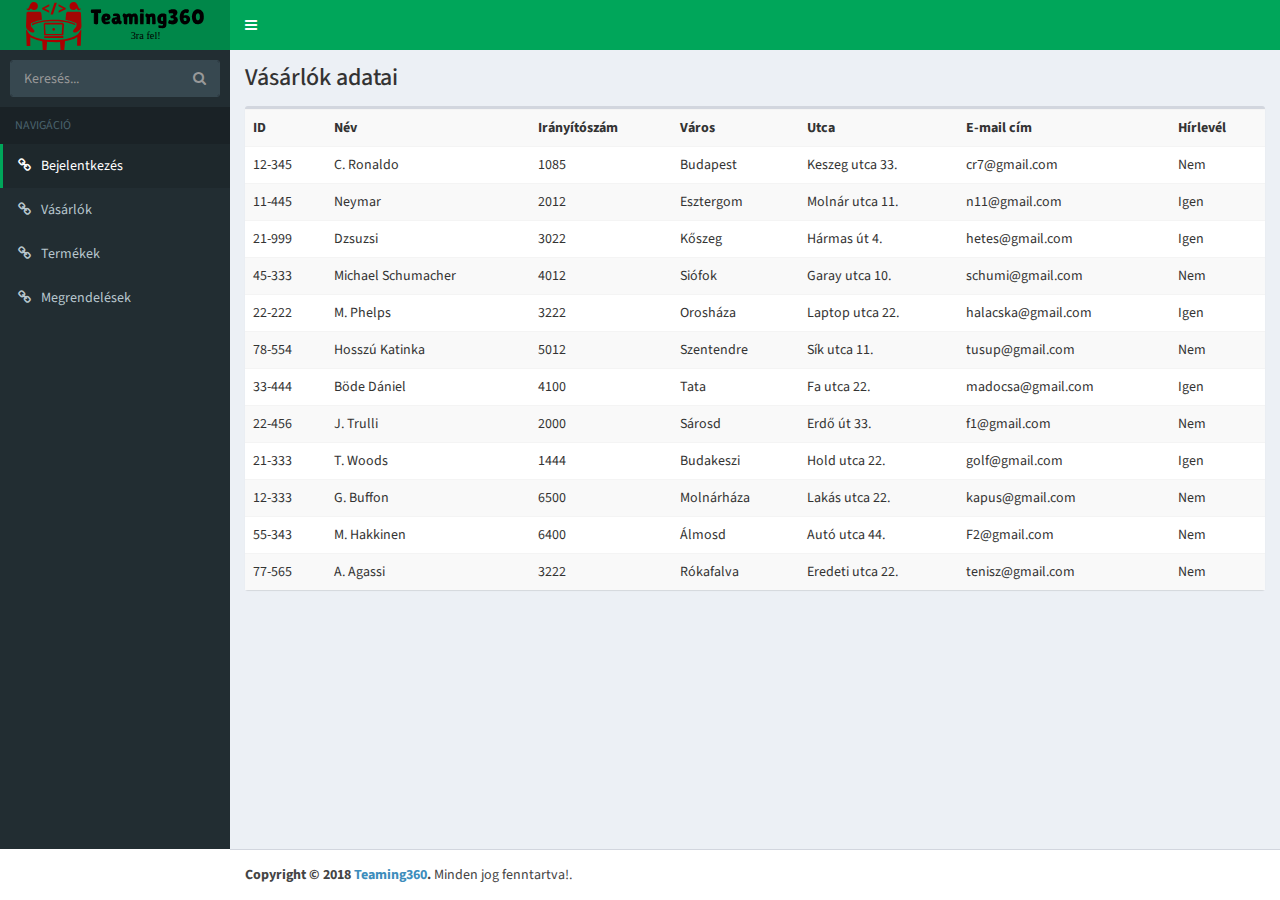
==== customer.html @ 0cdd28be "Changed template skin to green" ====
<!DOCTYPE html>

<html>

<head>
  <meta charset="utf-8">
  <meta http-equiv="X-UA-Compatible" content="IE=edge">
  <title>Vásárlók</title>
  <!-- Tell the browser to be responsive to screen width -->
  <meta content="width=device-width, initial-scale=1, maximum-scale=1, user-scalable=no" name="viewport">
  <link rel="stylesheet" href="css/bootstrap.min.css">
  <!-- Font Awesome -->
  <link rel="stylesheet" href="font-awesome-4.7.0/css/font-awesome.css">
  <!-- Ionicons -->
  <link rel="stylesheet" href="css/ionicons.min.css">
  <!-- Theme style -->
  <link rel="stylesheet" href="css/AdminLTE.css">
  <!-- AdminLTE Skins. -->
  <link rel="stylesheet" href="css/_all-skins.css">
  <!-- Google Font -->
  <link rel="stylesheet" href="https://fonts.googleapis.com/css?family=Source+Sans+Pro:300,400,600,700,300italic,400italic,600italic">

  <link rel="stylesheet" href="css/style.css">
</head>

<body class="hold-transition skin-green sidebar-mini">
  <div class="wrapper">

    <!-- Main Header -->
    <header class="main-header">

      <!-- Logo -->
      <a href="login.html" class="logo">
        <!-- mini logo for sidebar mini 50x50 pixels -->
        <span class="logo-mini">
          <img class="teaming-logo-small" src="img/Teaming360logo_only.svg" alt="T360">
        </span>
        <!-- logo for regular state and mobile devices -->
        <span class="logo-lg">
          <img class="teaming-logo-normal" src="img/Teaming360logo_full.svg" alt="Teaming360">
        </span>
      </a>

      <!-- Header Navbar -->
      <nav class="navbar navbar-static-top" role="navigation">
        <!-- Sidebar toggle button-->
        <a href="#" class="sidebar-toggle" data-toggle="push-menu" role="button">
          <span class="sr-only">Menü ki/bezár</span>
        </a>
      </nav>
    </header>
    <!-- Left side column. contains the logo and sidebar -->
    <aside class="main-sidebar">

      <!-- sidebar: style can be found in sidebar.less -->
      <section class="sidebar">

        <!-- search form (Optional) -->
        <form action="#" method="get" class="sidebar-form">
          <div class="input-group">
            <input type="text" name="q" class="form-control" placeholder="Keresés...">
            <span class="input-group-btn">
              <button type="submit" name="search" id="search-btn" class="btn btn-flat">
                <i class="fa fa-search"></i>
              </button>
            </span>
          </div>
        </form>
        <!-- /.search form -->

        <!-- Sidebar Menu -->
        <ul class="sidebar-menu" data-widget="tree">
          <li class="header">NAVIGÁCIÓ</li>
          <!-- Optionally, you can add icons to the links -->
          <li class="active">
            <a href="login.html">
              <i class="fa fa-link"></i>
              <span>Bejelentkezés</span>
            </a>
          </li>
          <li>
            <a href="#">
              <i class="fa fa-link"></i>
              <span>Vásárlók</span>
            </a>
          </li>
          <li>
            <a href="product.html">
              <i class="fa fa-link"></i>
              <span>Termékek</span>
            </a>
          </li>
          <li>
            <a href="order.html">
              <i class="fa fa-link"></i>
              <span>Megrendelések</span>
            </a>
          </li>
        </ul>
        <!-- /.sidebar-menu -->
      </section>
      <!-- /.sidebar -->
    </aside>

    <!-- Content Wrapper. Contains page content -->
    <div class="content-wrapper">
            <section class="content-header">
                <h1>
                  Vásárlók adatai              
                </h1>            
              </section>
          <!-- Main content -->
          <section class="content">
            
            <div class="box">
              
              <div class="box-body no-padding">
                <table class="table table-striped">
                  <tr>
                    <th>ID</th>
                    <th>Név</th>
                    <th>Irányítószám</th>
                    <th>Város</th>
                    <th>Utca</th>
                    <th>E-mail cím</th>
                    <th>Hírlevél</th>
                  </tr>
                  <tr>
                    <td>12-345</td>
                    <td>C. Ronaldo</td>
                    <td>1085</td>
                    <td>Budapest</td>
                    <td>Keszeg utca 33.</td>
                    <td>cr7@gmail.com</td>
                    <td>Nem</td>
                  </tr>
                  
                    <tr>
                      <td>11-445 </td>
                      <td>Neymar</td>
                      <td>2012</td>
                      <td>Esztergom</td>
                      <td>Molnár utca 11.</td>
                      <td>n11@gmail.com</td>
                      <td>Igen</td>
                    </tr>
                    <tr>
                      <td>21-999</td>
                      <td>Dzsuzsi</td>
                      <td>3022</td>
                      <td>Kőszeg</td>
                      <td>Hármas út 4.</td>
                      <td>hetes@gmail.com</td>
                      <td>Igen</td>
                    </tr>
                    <tr>
                      <td>45-333</td>
                      <td>Michael Schumacher</td>
                      <td>4012</td>
                      <td>Siófok</td>
                      <td>Garay utca 10.</td>
                      <td>schumi@gmail.com</td>
                      <td>Nem</td>
                    </tr>
                    <tr>
                      <td>22-222</td>
                      <td>M. Phelps</td>
                      <td>3222</td>
                      <td>Orosháza</td>
                      <td>Laptop utca 22.</td>
                      <td>halacska@gmail.com</td>
                      <td>Igen</td>
                    </tr>
                    <tr>
                      <td>78-554</td>
                      <td>Hosszú Katinka</td>
                      <td>5012</td>
                      <td>Szentendre</td>
                      <td>Sík utca 11.</td>
                      <td>tusup@gmail.com</td>
                      <td>Nem</td>
                    </tr>
                    <tr>
                      <td>33-444</td>
                      <td>Böde Dániel</td>
                      <td>4100</td>
                      <td>Tata</td>
                      <td>Fa utca 22.</td>
                      <td>madocsa@gmail.com</td>
                      <td>Igen</td>
                    </tr>
                    <tr>
                      <td>22-456</td>
                      <td>J. Trulli</td>
                      <td>2000</td>
                      <td>Sárosd</td>
                      <td>Erdő út 33.</td>
                      <td>f1@gmail.com</td>
                      <td>Nem</td>
                    </tr>
                    <tr>
                      <td>21-333</td>
                      <td>T. Woods</td>
                      <td>1444</td>
                      <td>Budakeszi</td>
                      <td>Hold utca 22.</td>
                      <td>golf@gmail.com</td>
                      <td>Igen</td>
                    </tr>
                    <tr>
                      <td>12-333</td>
                      <td>G. Buffon</td>
                      <td>6500</td>
                      <td>Molnárháza</td>
                      <td>Lakás utca 22.</td>
                      <td>kapus@gmail.com</td>
                      <td>Nem</td>
                    </tr>
                    <tr>
                      <td>55-343</td>
                      <td>M. Hakkinen</td>
                      <td>6400</td>
                      <td>Álmosd</td>
                      <td>Autó utca 44.</td>
                      <td>F2@gmail.com</td>
                      <td>Nem</td>
                    </tr>
                    <tr>
                      <td>77-565</td>
                      <td>A. Agassi</td>
                      <td>3222</td>
                      <td>Rókafalva</td>
                      <td>Eredeti utca 22.</td>
                      <td>tenisz@gmail.com</td>
                      <td>Nem</td>
                    </tr>
                     
                    
                   
                </table>
              </div>
              <!-- /.box-body -->
            </div>
            <!-- /.box -->
            </section>
          <!-- /.content -->
        </div>
      <!-- /.content -->
    </div>
    <!-- /.content-wrapper -->

    <!-- Main Footer -->
    <footer class="main-footer">
      <!-- Default to the left -->
      <strong>Copyright &copy; 2018
        <a href="#"><b>Teaming</b>360</a>.</strong> Minden jog fenntartva!.
    </footer>
  </div>
  <!-- ./wrapper -->

  <!-- REQUIRED JS SCRIPTS -->

  <!-- jQuery 3 -->
  <script src="js/jquery.min.js"></script>
  <!-- Bootstrap 3.3.7 -->
  <script src="js/bootstrap.min.js"></script>
  <!-- AdminLTE App -->
  <script src="js/adminlte.js"></script>
</body>

</html>
---- css/_all-skins.css ----
/*
 * Skin: Blue
 * ----------
 */
.skin-blue .main-header .navbar {
  background-color: #3c8dbc;
}
.skin-blue .main-header .navbar .nav > li > a {
  color: #ffffff;
}
.skin-blue .main-header .navbar .nav > li > a:hover,
.skin-blue .main-header .navbar .nav > li > a:active,
.skin-blue .main-header .navbar .nav > li > a:focus,
.skin-blue .main-header .navbar .nav .open > a,
.skin-blue .main-header .navbar .nav .open > a:hover,
.skin-blue .main-header .navbar .nav .open > a:focus,
.skin-blue .main-header .navbar .nav > .active > a {
  background: rgba(0, 0, 0, 0.1);
  color: #f6f6f6;
}
.skin-blue .main-header .navbar .sidebar-toggle {
  color: #ffffff;
}
.skin-blue .main-header .navbar .sidebar-toggle:hover {
  color: #f6f6f6;
  background: rgba(0, 0, 0, 0.1);
}
.skin-blue .main-header .navbar .sidebar-toggle {
  color: #fff;
}
.skin-blue .main-header .navbar .sidebar-toggle:hover {
  background-color: #367fa9;
}
@media (max-width: 767px) {
  .skin-blue .main-header .navbar .dropdown-menu li.divider {
    background-color: rgba(255, 255, 255, 0.1);
  }
  .skin-blue .main-header .navbar .dropdown-menu li a {
    color: #fff;
  }
  .skin-blue .main-header .navbar .dropdown-menu li a:hover {
    background: #367fa9;
  }
}
.skin-blue .main-header .logo {
  background-color: #367fa9;
  color: #ffffff;
  border-bottom: 0 solid transparent;
}
.skin-blue .main-header .logo:hover {
  background-color: #357ca5;
}
.skin-blue .main-header li.user-header {
  background-color: #3c8dbc;
}
.skin-blue .content-header {
  background: transparent;
}
.skin-blue .wrapper,
.skin-blue .main-sidebar,
.skin-blue .left-side {
  background-color: #222d32;
}
.skin-blue .user-panel > .info,
.skin-blue .user-panel > .info > a {
  color: #fff;
}
.skin-blue .sidebar-menu > li.header {
  color: #4b646f;
  background: #1a2226;
}
.skin-blue .sidebar-menu > li > a {
  border-left: 3px solid transparent;
}
.skin-blue .sidebar-menu > li:hover > a,
.skin-blue .sidebar-menu > li.active > a,
.skin-blue .sidebar-menu > li.menu-open > a {
  color: #ffffff;
  background: #1e282c;
}
.skin-blue .sidebar-menu > li.active > a {
  border-left-color: #3c8dbc;
}
.skin-blue .sidebar-menu > li > .treeview-menu {
  margin: 0 1px;
  background: #2c3b41;
}
.skin-blue .sidebar a {
  color: #b8c7ce;
}
.skin-blue .sidebar a:hover {
  text-decoration: none;
}
.skin-blue .sidebar-menu .treeview-menu > li > a {
  color: #8aa4af;
}
.skin-blue .sidebar-menu .treeview-menu > li.active > a,
.skin-blue .sidebar-menu .treeview-menu > li > a:hover {
  color: #ffffff;
}
.skin-blue .sidebar-form {
  border-radius: 3px;
  border: 1px solid #374850;
  margin: 10px 10px;
}
.skin-blue .sidebar-form input[type="text"],
.skin-blue .sidebar-form .btn {
  box-shadow: none;
  background-color: #374850;
  border: 1px solid transparent;
  height: 35px;
}
.skin-blue .sidebar-form input[type="text"] {
  color: #666;
  border-top-left-radius: 2px;
  border-top-right-radius: 0;
  border-bottom-right-radius: 0;
  border-bottom-left-radius: 2px;
}
.skin-blue .sidebar-form input[type="text"]:focus,
.skin-blue .sidebar-form input[type="text"]:focus + .input-group-btn .btn {
  background-color: #fff;
  color: #666;
}
.skin-blue .sidebar-form input[type="text"]:focus + .input-group-btn .btn {
  border-left-color: #fff;
}
.skin-blue .sidebar-form .btn {
  color: #999;
  border-top-left-radius: 0;
  border-top-right-radius: 2px;
  border-bottom-right-radius: 2px;
  border-bottom-left-radius: 0;
}
.skin-blue.layout-top-nav .main-header > .logo {
  background-color: #3c8dbc;
  color: #ffffff;
  border-bottom: 0 solid transparent;
}
.skin-blue.layout-top-nav .main-header > .logo:hover {
  background-color: #3b8ab8;
}
/*
 * Skin: Blue
 * ----------
 */
.skin-blue-light .main-header .navbar {
  background-color: #3c8dbc;
}
.skin-blue-light .main-header .navbar .nav > li > a {
  color: #ffffff;
}
.skin-blue-light .main-header .navbar .nav > li > a:hover,
.skin-blue-light .main-header .navbar .nav > li > a:active,
.skin-blue-light .main-header .navbar .nav > li > a:focus,
.skin-blue-light .main-header .navbar .nav .open > a,
.skin-blue-light .main-header .navbar .nav .open > a:hover,
.skin-blue-light .main-header .navbar .nav .open > a:focus,
.skin-blue-light .main-header .navbar .nav > .active > a {
  background: rgba(0, 0, 0, 0.1);
  color: #f6f6f6;
}
.skin-blue-light .main-header .navbar .sidebar-toggle {
  color: #ffffff;
}
.skin-blue-light .main-header .navbar .sidebar-toggle:hover {
  color: #f6f6f6;
  background: rgba(0, 0, 0, 0.1);
}
.skin-blue-light .main-header .navbar .sidebar-toggle {
  color: #fff;
}
.skin-blue-light .main-header .navbar .sidebar-toggle:hover {
  background-color: #367fa9;
}
@media (max-width: 767px) {
  .skin-blue-light .main-header .navbar .dropdown-menu li.divider {
    background-color: rgba(255, 255, 255, 0.1);
  }
  .skin-blue-light .main-header .navbar .dropdown-menu li a {
    color: #fff;
  }
  .skin-blue-light .main-header .navbar .dropdown-menu li a:hover {
    background: #367fa9;
  }
}
.skin-blue-light .main-header .logo {
  background-color: #3c8dbc;
  color: #ffffff;
  border-bottom: 0 solid transparent;
}
.skin-blue-light .main-header .logo:hover {
  background-color: #3b8ab8;
}
.skin-blue-light .main-header li.user-header {
  background-color: #3c8dbc;
}
.skin-blue-light .content-header {
  background: transparent;
}
.skin-blue-light .wrapper,
.skin-blue-light .main-sidebar,
.skin-blue-light .left-side {
  background-color: #f9fafc;
}
.skin-blue-light .main-sidebar {
  border-right: 1px solid #d2d6de;
}
.skin-blue-light .user-panel > .info,
.skin-blue-light .user-panel > .info > a {
  color: #444444;
}
.skin-blue-light .sidebar-menu > li {
  -webkit-transition: border-left-color 0.3s ease;
  -o-transition: border-left-color 0.3s ease;
  transition: border-left-color 0.3s ease;
}
.skin-blue-light .sidebar-menu > li.header {
  color: #848484;
  background: #f9fafc;
}
.skin-blue-light .sidebar-menu > li > a {
  border-left: 3px solid transparent;
  font-weight: 600;
}
.skin-blue-light .sidebar-menu > li:hover > a,
.skin-blue-light .sidebar-menu > li.active > a {
  color: #000000;
  background: #f4f4f5;
}
.skin-blue-light .sidebar-menu > li.active {
  border-left-color: #3c8dbc;
}
.skin-blue-light .sidebar-menu > li.active > a {
  font-weight: 600;
}
.skin-blue-light .sidebar-menu > li > .treeview-menu {
  background: #f4f4f5;
}
.skin-blue-light .sidebar a {
  color: #444444;
}
.skin-blue-light .sidebar a:hover {
  text-decoration: none;
}
.skin-blue-light .sidebar-menu .treeview-menu > li > a {
  color: #777777;
}
.skin-blue-light .sidebar-menu .treeview-menu > li.active > a,
.skin-blue-light .sidebar-menu .treeview-menu > li > a:hover {
  color: #000000;
}
.skin-blue-light .sidebar-menu .treeview-menu > li.active > a {
  font-weight: 600;
}
.skin-blue-light .sidebar-form {
  border-radius: 3px;
  border: 1px solid #d2d6de;
  margin: 10px 10px;
}
.skin-blue-light .sidebar-form input[type="text"],
.skin-blue-light .sidebar-form .btn {
  box-shadow: none;
  background-color: #fff;
  border: 1px solid transparent;
  height: 35px;
}
.skin-blue-light .sidebar-form input[type="text"] {
  color: #666;
  border-top-left-radius: 2px;
  border-top-right-radius: 0;
  border-bottom-right-radius: 0;
  border-bottom-left-radius: 2px;
}
.skin-blue-light .sidebar-form input[type="text"]:focus,
.skin-blue-light .sidebar-form input[type="text"]:focus + .input-group-btn .btn {
  background-color: #fff;
  color: #666;
}
.skin-blue-light .sidebar-form input[type="text"]:focus + .input-group-btn .btn {
  border-left-color: #fff;
}
.skin-blue-light .sidebar-form .btn {
  color: #999;
  border-top-left-radius: 0;
  border-top-right-radius: 2px;
  border-bottom-right-radius: 2px;
  border-bottom-left-radius: 0;
}
@media (min-width: 768px) {
  .skin-blue-light.sidebar-mini.sidebar-collapse .sidebar-menu > li > .treeview-menu {
    border-left: 1px solid #d2d6de;
  }
}
.skin-blue-light .main-footer {
  border-top-color: #d2d6de;
}
.skin-blue.layout-top-nav .main-header > .logo {
  background-color: #3c8dbc;
  color: #ffffff;
  border-bottom: 0 solid transparent;
}
.skin-blue.layout-top-nav .main-header > .logo:hover {
  background-color: #3b8ab8;
}
/*
 * Skin: Black
 * -----------
 */
/* skin-black navbar */
.skin-black .main-header {
  -webkit-box-shadow: 0px 1px 1px rgba(0, 0, 0, 0.05);
  box-shadow: 0px 1px 1px rgba(0, 0, 0, 0.05);
}
.skin-black .main-header .navbar-toggle {
  color: #333;
}
.skin-black .main-header .navbar-brand {
  color: #333;
  border-right: 1px solid #eee;
}
.skin-black .main-header .navbar {
  background-color: #ffffff;
}
.skin-black .main-header .navbar .nav > li > a {
  color: #333333;
}
.skin-black .main-header .navbar .nav > li > a:hover,
.skin-black .main-header .navbar .nav > li > a:active,
.skin-black .main-header .navbar .nav > li > a:focus,
.skin-black .main-header .navbar .nav .open > a,
.skin-black .main-header .navbar .nav .open > a:hover,
.skin-black .main-header .navbar .nav .open > a:focus,
.skin-black .main-header .navbar .nav > .active > a {
  background: #ffffff;
  color: #999999;
}
.skin-black .main-header .navbar .sidebar-toggle {
  color: #333333;
}
.skin-black .main-header .navbar .sidebar-toggle:hover {
  color: #999999;
  background: #ffffff;
}
.skin-black .main-header .navbar > .sidebar-toggle {
  color: #333;
  border-right: 1px solid #eee;
}
.skin-black .main-header .navbar .navbar-nav > li > a {
  border-right: 1px solid #eee;
}
.skin-black .main-header .navbar .navbar-custom-menu .navbar-nav > li > a,
.skin-black .main-header .navbar .navbar-right > li > a {
  border-left: 1px solid #eee;
  border-right-width: 0;
}
.skin-black .main-header > .logo {
  background-color: #ffffff;
  color: #333333;
  border-bottom: 0 solid transparent;
  border-right: 1px solid #eee;
}
.skin-black .main-header > .logo:hover {
  background-color: #fcfcfc;
}
@media (max-width: 767px) {
  .skin-black .main-header > .logo {
    background-color: #222222;
    color: #ffffff;
    border-bottom: 0 solid transparent;
    border-right: none;
  }
  .skin-black .main-header > .logo:hover {
    background-color: #1f1f1f;
  }
}
.skin-black .main-header li.user-header {
  background-color: #222;
}
.skin-black .content-header {
  background: transparent;
  box-shadow: none;
}
.skin-black .wrapper,
.skin-black .main-sidebar,
.skin-black .left-side {
  background-color: #222d32;
}
.skin-black .user-panel > .info,
.skin-black .user-panel > .info > a {
  color: #fff;
}
.skin-black .sidebar-menu > li.header {
  color: #4b646f;
  background: #1a2226;
}
.skin-black .sidebar-menu > li > a {
  border-left: 3px solid transparent;
}
.skin-black .sidebar-menu > li:hover > a,
.skin-black .sidebar-menu > li.active > a,
.skin-black .sidebar-menu > li.menu-open > a {
  color: #ffffff;
  background: #1e282c;
}
.skin-black .sidebar-menu > li.active > a {
  border-left-color: #ffffff;
}
.skin-black .sidebar-menu > li > .treeview-menu {
  margin: 0 1px;
  background: #2c3b41;
}
.skin-black .sidebar a {
  color: #b8c7ce;
}
.skin-black .sidebar a:hover {
  text-decoration: none;
}
.skin-black .sidebar-menu .treeview-menu > li > a {
  color: #8aa4af;
}
.skin-black .sidebar-menu .treeview-menu > li.active > a,
.skin-black .sidebar-menu .treeview-menu > li > a:hover {
  color: #ffffff;
}
.skin-black .sidebar-form {
  border-radius: 3px;
  border: 1px solid #374850;
  margin: 10px 10px;
}
.skin-black .sidebar-form input[type="text"],
.skin-black .sidebar-form .btn {
  box-shadow: none;
  background-color: #374850;
  border: 1px solid transparent;
  height: 35px;
}
.skin-black .sidebar-form input[type="text"] {
  color: #666;
  border-top-left-radius: 2px;
  border-top-right-radius: 0;
  border-bottom-right-radius: 0;
  border-bottom-left-radius: 2px;
}
.skin-black .sidebar-form input[type="text"]:focus,
.skin-black .sidebar-form input[type="text"]:focus + .input-group-btn .btn {
  background-color: #fff;
  color: #666;
}
.skin-black .sidebar-form input[type="text"]:focus + .input-group-btn .btn {
  border-left-color: #fff;
}
.skin-black .sidebar-form .btn {
  color: #999;
  border-top-left-radius: 0;
  border-top-right-radius: 2px;
  border-bottom-right-radius: 2px;
  border-bottom-left-radius: 0;
}
.skin-black .pace .pace-progress {
  background: #222;
}
.skin-black .pace .pace-activity {
  border-top-color: #222;
  border-left-color: #222;
}
/*
 * Skin: Black
 * -----------
 */
/* skin-black navbar */
.skin-black-light .main-header {
  border-bottom: 1px solid #d2d6de;
}
.skin-black-light .main-header .navbar-toggle {
  color: #333;
}
.skin-black-light .main-header .navbar-brand {
  color: #333;
  border-right: 1px solid #d2d6de;
}
.skin-black-light .main-header .navbar {
  background-color: #ffffff;
}
.skin-black-light .main-header .navbar .nav > li > a {
  color: #333333;
}
.skin-black-light .main-header .navbar .nav > li > a:hover,
.skin-black-light .main-header .navbar .nav > li > a:active,
.skin-black-light .main-header .navbar .nav > li > a:focus,
.skin-black-light .main-header .navbar .nav .open > a,
.skin-black-light .main-header .navbar .nav .open > a:hover,
.skin-black-light .main-header .navbar .nav .open > a:focus,
.skin-black-light .main-header .navbar .nav > .active > a {
  background: #ffffff;
  color: #999999;
}
.skin-black-light .main-header .navbar .sidebar-toggle {
  color: #333333;
}
.skin-black-light .main-header .navbar .sidebar-toggle:hover {
  color: #999999;
  background: #ffffff;
}
.skin-black-light .main-header .navbar > .sidebar-toggle {
  color: #333;
  border-right: 1px solid #d2d6de;
}
.skin-black-light .main-header .navbar .navbar-nav > li > a {
  border-right: 1px solid #d2d6de;
}
.skin-black-light .main-header .navbar .navbar-custom-menu .navbar-nav > li > a,
.skin-black-light .main-header .navbar .navbar-right > li > a {
  border-left: 1px solid #d2d6de;
  border-right-width: 0;
}
.skin-black-light .main-header > .logo {
  background-color: #ffffff;
  color: #333333;
  border-bottom: 0 solid transparent;
  border-right: 1px solid #d2d6de;
}
.skin-black-light .main-header > .logo:hover {
  background-color: #fcfcfc;
}
@media (max-width: 767px) {
  .skin-black-light .main-header > .logo {
    background-color: #222222;
    color: #ffffff;
    border-bottom: 0 solid transparent;
    border-right: none;
  }
  .skin-black-light .main-header > .logo:hover {
    background-color: #1f1f1f;
  }
}
.skin-black-light .main-header li.user-header {
  background-color: #222;
}
.skin-black-light .content-header {
  background: transparent;
  box-shadow: none;
}
.skin-black-light .wrapper,
.skin-black-light .main-sidebar,
.skin-black-light .left-side {
  background-color: #f9fafc;
}
.skin-black-light .main-sidebar {
  border-right: 1px solid #d2d6de;
}
.skin-black-light .user-panel > .info,
.skin-black-light .user-panel > .info > a {
  color: #444444;
}
.skin-black-light .sidebar-menu > li {
  -webkit-transition: border-left-color 0.3s ease;
  -o-transition: border-left-color 0.3s ease;
  transition: border-left-color 0.3s ease;
}
.skin-black-light .sidebar-menu > li.header {
  color: #848484;
  background: #f9fafc;
}
.skin-black-light .sidebar-menu > li > a {
  border-left: 3px solid transparent;
  font-weight: 600;
}
.skin-black-light .sidebar-menu > li:hover > a,
.skin-black-light .sidebar-menu > li.active > a {
  color: #000000;
  background: #f4f4f5;
}
.skin-black-light .sidebar-menu > li.active {
  border-left-color: #ffffff;
}
.skin-black-light .sidebar-menu > li.active > a {
  font-weight: 600;
}
.skin-black-light .sidebar-menu > li > .treeview-menu {
  background: #f4f4f5;
}
.skin-black-light .sidebar a {
  color: #444444;
}
.skin-black-light .sidebar a:hover {
  text-decoration: none;
}
.skin-black-light .sidebar-menu .treeview-menu > li > a {
  color: #777777;
}
.skin-black-light .sidebar-menu .treeview-menu > li.active > a,
.skin-black-light .sidebar-menu .treeview-menu > li > a:hover {
  color: #000000;
}
.skin-black-light .sidebar-menu .treeview-menu > li.active > a {
  font-weight: 600;
}
.skin-black-light .sidebar-form {
  border-radius: 3px;
  border: 1px solid #d2d6de;
  margin: 10px 10px;
}
.skin-black-light .sidebar-form input[type="text"],
.skin-black-light .sidebar-form .btn {
  box-shadow: none;
  background-color: #fff;
  border: 1px solid transparent;
  height: 35px;
}
.skin-black-light .sidebar-form input[type="text"] {
  color: #666;
  border-top-left-radius: 2px;
  border-top-right-radius: 0;
  border-bottom-right-radius: 0;
  border-bottom-left-radius: 2px;
}
.skin-black-light .sidebar-form input[type="text"]:focus,
.skin-black-light .sidebar-form input[type="text"]:focus + .input-group-btn .btn {
  background-color: #fff;
  color: #666;
}
.skin-black-light .sidebar-form input[type="text"]:focus + .input-group-btn .btn {
  border-left-color: #fff;
}
.skin-black-light .sidebar-form .btn {
  color: #999;
  border-top-left-radius: 0;
  border-top-right-radius: 2px;
  border-bottom-right-radius: 2px;
  border-bottom-left-radius: 0;
}
@media (min-width: 768px) {
  .skin-black-light.sidebar-mini.sidebar-collapse .sidebar-menu > li > .treeview-menu {
    border-left: 1px solid #d2d6de;
  }
}
/*
 * Skin: Green
 * -----------
 */
.skin-green .main-header .navbar {
  background-color: #00a65a;
}
.skin-green .main-header .navbar .nav > li > a {
  color: #ffffff;
}
.skin-green .main-header .navbar .nav > li > a:hover,
.skin-green .main-header .navbar .nav > li > a:active,
.skin-green .main-header .navbar .nav > li > a:focus,
.skin-green .main-header .navbar .nav .open > a,
.skin-green .main-header .navbar .nav .open > a:hover,
.skin-green .main-header .navbar .nav .open > a:focus,
.skin-green .main-header .navbar .nav > .active > a {
  background: rgba(0, 0, 0, 0.1);
  color: #f6f6f6;
}
.skin-green .main-header .navbar .sidebar-toggle {
  color: #ffffff;
}
.skin-green .main-header .navbar .sidebar-toggle:hover {
  color: #f6f6f6;
  background: rgba(0, 0, 0, 0.1);
}
.skin-green .main-header .navbar .sidebar-toggle {
  color: #fff;
}
.skin-green .main-header .navbar .sidebar-toggle:hover {
  background-color: #008d4c;
}
@media (max-width: 767px) {
  .skin-green .main-header .navbar .dropdown-menu li.divider {
    background-color: rgba(255, 255, 255, 0.1);
  }
  .skin-green .main-header .navbar .dropdown-menu li a {
    color: #fff;
  }
  .skin-green .main-header .navbar .dropdown-menu li a:hover {
    background: #008d4c;
  }
}
.skin-green .main-header .logo {
  background-color: #008d4c;
  color: #ffffff;
  border-bottom: 0 solid transparent;
}
.skin-green .main-header .logo:hover {
  background-color: #008749;
}
.skin-green .main-header li.user-header {
  background-color: #00a65a;
}
.skin-green .content-header {
  background: transparent;
}
.skin-green .wrapper,
.skin-green .main-sidebar,
.skin-green .left-side {
  background-color: #222d32;
}
.skin-green .user-panel > .info,
.skin-green .user-panel > .info > a {
  color: #fff;
}
.skin-green .sidebar-menu > li.header {
  color: #4b646f;
  background: #1a2226;
}
.skin-green .sidebar-menu > li > a {
  border-left: 3px solid transparent;
}
.skin-green .sidebar-menu > li:hover > a,
.skin-green .sidebar-menu > li.active > a,
.skin-green .sidebar-menu > li.menu-open > a {
  color: #ffffff;
  background: #1e282c;
}
.skin-green .sidebar-menu > li.active > a {
  border-left-color: #00a65a;
}
.skin-green .sidebar-menu > li > .treeview-menu {
  margin: 0 1px;
  background: #2c3b41;
}
.skin-green .sidebar a {
  color: #b8c7ce;
}
.skin-green .sidebar a:hover {
  text-decoration: none;
}
.skin-green .sidebar-menu .treeview-menu > li > a {
  color: #8aa4af;
}
.skin-green .sidebar-menu .treeview-menu > li.active > a,
.skin-green .sidebar-menu .treeview-menu > li > a:hover {
  color: #ffffff;
}
.skin-green .sidebar-form {
  border-radius: 3px;
  border: 1px solid #374850;
  margin: 10px 10px;
}
.skin-green .sidebar-form input[type="text"],
.skin-green .sidebar-form .btn {
  box-shadow: none;
  background-color: #374850;
  border: 1px solid transparent;
  height: 35px;
}
.skin-green .sidebar-form input[type="text"] {
  color: #666;
  border-top-left-radius: 2px;
  border-top-right-radius: 0;
  border-bottom-right-radius: 0;
  border-bottom-left-radius: 2px;
}
.skin-green .sidebar-form input[type="text"]:focus,
.skin-green .sidebar-form input[type="text"]:focus + .input-group-btn .btn {
  background-color: #fff;
  color: #666;
}
.skin-green .sidebar-form input[type="text"]:focus + .input-group-btn .btn {
  border-left-color: #fff;
}
.skin-green .sidebar-form .btn {
  color: #999;
  border-top-left-radius: 0;
  border-top-right-radius: 2px;
  border-bottom-right-radius: 2px;
  border-bottom-left-radius: 0;
}
/*
 * Skin: Green
 * -----------
 */
.skin-green-light .main-header .navbar {
  background-color: #00a65a;
}
.skin-green-light .main-header .navbar .nav > li > a {
  color: #ffffff;
}
.skin-green-light .main-header .navbar .nav > li > a:hover,
.skin-green-light .main-header .navbar .nav > li > a:active,
.skin-green-light .main-header .navbar .nav > li > a:focus,
.skin-green-light .main-header .navbar .nav .open > a,
.skin-green-light .main-header .navbar .nav .open > a:hover,
.skin-green-light .main-header .navbar .nav .open > a:focus,
.skin-green-light .main-header .navbar .nav > .active > a {
  background: rgba(0, 0, 0, 0.1);
  color: #f6f6f6;
}
.skin-green-light .main-header .navbar .sidebar-toggle {
  color: #ffffff;
}
.skin-green-light .main-header .navbar .sidebar-toggle:hover {
  color: #f6f6f6;
  background: rgba(0, 0, 0, 0.1);
}
.skin-green-light .main-header .navbar .sidebar-toggle {
  color: #fff;
}
.skin-green-light .main-header .navbar .sidebar-toggle:hover {
  background-color: #008d4c;
}
@media (max-width: 767px) {
  .skin-green-light .main-header .navbar .dropdown-menu li.divider {
    background-color: rgba(255, 255, 255, 0.1);
  }
  .skin-green-light .main-header .navbar .dropdown-menu li a {
    color: #fff;
  }
  .skin-green-light .main-header .navbar .dropdown-menu li a:hover {
    background: #008d4c;
  }
}
.skin-green-light .main-header .logo {
  background-color: #00a65a;
  color: #ffffff;
  border-bottom: 0 solid transparent;
}
.skin-green-light .main-header .logo:hover {
  background-color: #00a157;
}
.skin-green-light .main-header li.user-header {
  background-color: #00a65a;
}
.skin-green-light .content-header {
  background: transparent;
}
.skin-green-light .wrapper,
.skin-green-light .main-sidebar,
.skin-green-light .left-side {
  background-color: #f9fafc;
}
.skin-green-light .main-sidebar {
  border-right: 1px solid #d2d6de;
}
.skin-green-light .user-panel > .info,
.skin-green-light .user-panel > .info > a {
  color: #444444;
}
.skin-green-light .sidebar-menu > li {
  -webkit-transition: border-left-color 0.3s ease;
  -o-transition: border-left-color 0.3s ease;
  transition: border-left-color 0.3s ease;
}
.skin-green-light .sidebar-menu > li.header {
  color: #848484;
  background: #f9fafc;
}
.skin-green-light .sidebar-menu > li > a {
  border-left: 3px solid transparent;
  font-weight: 600;
}
.skin-green-light .sidebar-menu > li:hover > a,
.skin-green-light .sidebar-menu > li.active > a {
  color: #000000;
  background: #f4f4f5;
}
.skin-green-light .sidebar-menu > li.active {
  border-left-color: #00a65a;
}
.skin-green-light .sidebar-menu > li.active > a {
  font-weight: 600;
}
.skin-green-light .sidebar-menu > li > .treeview-menu {
  background: #f4f4f5;
}
.skin-green-light .sidebar a {
  color: #444444;
}
.skin-green-light .sidebar a:hover {
  text-decoration: none;
}
.skin-green-light .sidebar-menu .treeview-menu > li > a {
  color: #777777;
}
.skin-green-light .sidebar-menu .treeview-menu > li.active > a,
.skin-green-light .sidebar-menu .treeview-menu > li > a:hover {
  color: #000000;
}
.skin-green-light .sidebar-menu .treeview-menu > li.active > a {
  font-weight: 600;
}
.skin-green-light .sidebar-form {
  border-radius: 3px;
  border: 1px solid #d2d6de;
  margin: 10px 10px;
}
.skin-green-light .sidebar-form input[type="text"],
.skin-green-light .sidebar-form .btn {
  box-shadow: none;
  background-color: #fff;
  border: 1px solid transparent;
  height: 35px;
}
.skin-green-light .sidebar-form input[type="text"] {
  color: #666;
  border-top-left-radius: 2px;
  border-top-right-radius: 0;
  border-bottom-right-radius: 0;
  border-bottom-left-radius: 2px;
}
.skin-green-light .sidebar-form input[type="text"]:focus,
.skin-green-light .sidebar-form input[type="text"]:focus + .input-group-btn .btn {
  background-color: #fff;
  color: #666;
}
.skin-green-light .sidebar-form input[type="text"]:focus + .input-group-btn .btn {
  border-left-color: #fff;
}
.skin-green-light .sidebar-form .btn {
  color: #999;
  border-top-left-radius: 0;
  border-top-right-radius: 2px;
  border-bottom-right-radius: 2px;
  border-bottom-left-radius: 0;
}
@media (min-width: 768px) {
  .skin-green-light.sidebar-mini.sidebar-collapse .sidebar-menu > li > .treeview-menu {
    border-left: 1px solid #d2d6de;
  }
}
/*
 * Skin: Red
 * ---------
 */
.skin-red .main-header .navbar {
  background-color: #dd4b39;
}
.skin-red .main-header .navbar .nav > li > a {
  color: #ffffff;
}
.skin-red .main-header .navbar .nav > li > a:hover,
.skin-red .main-header .navbar .nav > li > a:active,
.skin-red .main-header .navbar .nav > li > a:focus,
.skin-red .main-header .navbar .nav .open > a,
.skin-red .main-header .navbar .nav .open > a:hover,
.skin-red .main-header .navbar .nav .open > a:focus,
.skin-red .main-header .navbar .nav > .active > a {
  background: rgba(0, 0, 0, 0.1);
  color: #f6f6f6;
}
.skin-red .main-header .navbar .sidebar-toggle {
  color: #ffffff;
}
.skin-red .main-header .navbar .sidebar-toggle:hover {
  color: #f6f6f6;
  background: rgba(0, 0, 0, 0.1);
}
.skin-red .main-header .navbar .sidebar-toggle {
  color: #fff;
}
.skin-red .main-header .navbar .sidebar-toggle:hover {
  background-color: #d73925;
}
@media (max-width: 767px) {
  .skin-red .main-header .navbar .dropdown-menu li.divider {
    background-color: rgba(255, 255, 255, 0.1);
  }
  .skin-red .main-header .navbar .dropdown-menu li a {
    color: #fff;
  }
  .skin-red .main-header .navbar .dropdown-menu li a:hover {
    background: #d73925;
  }
}
.skin-red .main-header .logo {
  background-color: #d73925;
  color: #ffffff;
  border-bottom: 0 solid transparent;
}
.skin-red .main-header .logo:hover {
  background-color: #d33724;
}
.skin-red .main-header li.user-header {
  background-color: #dd4b39;
}
.skin-red .content-header {
  background: transparent;
}
.skin-red .wrapper,
.skin-red .main-sidebar,
.skin-red .left-side {
  background-color: #222d32;
}
.skin-red .user-panel > .info,
.skin-red .user-panel > .info > a {
  color: #fff;
}
.skin-red .sidebar-menu > li.header {
  color: #4b646f;
  background: #1a2226;
}
.skin-red .sidebar-menu > li > a {
  border-left: 3px solid transparent;
}
.skin-red .sidebar-menu > li:hover > a,
.skin-red .sidebar-menu > li.active > a,
.skin-red .sidebar-menu > li.menu-open > a {
  color: #ffffff;
  background: #1e282c;
}
.skin-red .sidebar-menu > li.active > a {
  border-left-color: #dd4b39;
}
.skin-red .sidebar-menu > li > .treeview-menu {
  margin: 0 1px;
  background: #2c3b41;
}
.skin-red .sidebar a {
  color: #b8c7ce;
}
.skin-red .sidebar a:hover {
  text-decoration: none;
}
.skin-red .sidebar-menu .treeview-menu > li > a {
  color: #8aa4af;
}
.skin-red .sidebar-menu .treeview-menu > li.active > a,
.skin-red .sidebar-menu .treeview-menu > li > a:hover {
  color: #ffffff;
}
.skin-red .sidebar-form {
  border-radius: 3px;
  border: 1px solid #374850;
  margin: 10px 10px;
}
.skin-red .sidebar-form input[type="text"],
.skin-red .sidebar-form .btn {
  box-shadow: none;
  background-color: #374850;
  border: 1px solid transparent;
  height: 35px;
}
.skin-red .sidebar-form input[type="text"] {
  color: #666;
  border-top-left-radius: 2px;
  border-top-right-radius: 0;
  border-bottom-right-radius: 0;
  border-bottom-left-radius: 2px;
}
.skin-red .sidebar-form input[type="text"]:focus,
.skin-red .sidebar-form input[type="text"]:focus + .input-group-btn .btn {
  background-color: #fff;
  color: #666;
}
.skin-red .sidebar-form input[type="text"]:focus + .input-group-btn .btn {
  border-left-color: #fff;
}
.skin-red .sidebar-form .btn {
  color: #999;
  border-top-left-radius: 0;
  border-top-right-radius: 2px;
  border-bottom-right-radius: 2px;
  border-bottom-left-radius: 0;
}
/*
 * Skin: Red
 * ---------
 */
.skin-red-light .main-header .navbar {
  background-color: #dd4b39;
}
.skin-red-light .main-header .navbar .nav > li > a {
  color: #ffffff;
}
.skin-red-light .main-header .navbar .nav > li > a:hover,
.skin-red-light .main-header .navbar .nav > li > a:active,
.skin-red-light .main-header .navbar .nav > li > a:focus,
.skin-red-light .main-header .navbar .nav .open > a,
.skin-red-light .main-header .navbar .nav .open > a:hover,
.skin-red-light .main-header .navbar .nav .open > a:focus,
.skin-red-light .main-header .navbar .nav > .active > a {
  background: rgba(0, 0, 0, 0.1);
  color: #f6f6f6;
}
.skin-red-light .main-header .navbar .sidebar-toggle {
  color: #ffffff;
}
.skin-red-light .main-header .navbar .sidebar-toggle:hover {
  color: #f6f6f6;
  background: rgba(0, 0, 0, 0.1);
}
.skin-red-light .main-header .navbar .sidebar-toggle {
  color: #fff;
}
.skin-red-light .main-header .navbar .sidebar-toggle:hover {
  background-color: #d73925;
}
@media (max-width: 767px) {
  .skin-red-light .main-header .navbar .dropdown-menu li.divider {
    background-color: rgba(255, 255, 255, 0.1);
  }
  .skin-red-light .main-header .navbar .dropdown-menu li a {
    color: #fff;
  }
  .skin-red-light .main-header .navbar .dropdown-menu li a:hover {
    background: #d73925;
  }
}
.skin-red-light .main-header .logo {
  background-color: #dd4b39;
  color: #ffffff;
  border-bottom: 0 solid transparent;
}
.skin-red-light .main-header .logo:hover {
  background-color: #dc4735;
}
.skin-red-light .main-header li.user-header {
  background-color: #dd4b39;
}
.skin-red-light .content-header {
  background: transparent;
}
.skin-red-light .wrapper,
.skin-red-light .main-sidebar,
.skin-red-light .left-side {
  background-color: #f9fafc;
}
.skin-red-light .main-sidebar {
  border-right: 1px solid #d2d6de;
}
.skin-red-light .user-panel > .info,
.skin-red-light .user-panel > .info > a {
  color: #444444;
}
.skin-red-light .sidebar-menu > li {
  -webkit-transition: border-left-color 0.3s ease;
  -o-transition: border-left-color 0.3s ease;
  transition: border-left-color 0.3s ease;
}
.skin-red-light .sidebar-menu > li.header {
  color: #848484;
  background: #f9fafc;
}
.skin-red-light .sidebar-menu > li > a {
  border-left: 3px solid transparent;
  font-weight: 600;
}
.skin-red-light .sidebar-menu > li:hover > a,
.skin-red-light .sidebar-menu > li.active > a {
  color: #000000;
  background: #f4f4f5;
}
.skin-red-light .sidebar-menu > li.active {
  border-left-color: #dd4b39;
}
.skin-red-light .sidebar-menu > li.active > a {
  font-weight: 600;
}
.skin-red-light .sidebar-menu > li > .treeview-menu {
  background: #f4f4f5;
}
.skin-red-light .sidebar a {
  color: #444444;
}
.skin-red-light .sidebar a:hover {
  text-decoration: none;
}
.skin-red-light .sidebar-menu .treeview-menu > li > a {
  color: #777777;
}
.skin-red-light .sidebar-menu .treeview-menu > li.active > a,
.skin-red-light .sidebar-menu .treeview-menu > li > a:hover {
  color: #000000;
}
.skin-red-light .sidebar-menu .treeview-menu > li.active > a {
  font-weight: 600;
}
.skin-red-light .sidebar-form {
  border-radius: 3px;
  border: 1px solid #d2d6de;
  margin: 10px 10px;
}
.skin-red-light .sidebar-form input[type="text"],
.skin-red-light .sidebar-form .btn {
  box-shadow: none;
  background-color: #fff;
  border: 1px solid transparent;
  height: 35px;
}
.skin-red-light .sidebar-form input[type="text"] {
  color: #666;
  border-top-left-radius: 2px;
  border-top-right-radius: 0;
  border-bottom-right-radius: 0;
  border-bottom-left-radius: 2px;
}
.skin-red-light .sidebar-form input[type="text"]:focus,
.skin-red-light .sidebar-form input[type="text"]:focus + .input-group-btn .btn {
  background-color: #fff;
  color: #666;
}
.skin-red-light .sidebar-form input[type="text"]:focus + .input-group-btn .btn {
  border-left-color: #fff;
}
.skin-red-light .sidebar-form .btn {
  color: #999;
  border-top-left-radius: 0;
  border-top-right-radius: 2px;
  border-bottom-right-radius: 2px;
  border-bottom-left-radius: 0;
}
@media (min-width: 768px) {
  .skin-red-light.sidebar-mini.sidebar-collapse .sidebar-menu > li > .treeview-menu {
    border-left: 1px solid #d2d6de;
  }
}
/*
 * Skin: Yellow
 * ------------
 */
.skin-yellow .main-header .navbar {
  background-color: #f39c12;
}
.skin-yellow .main-header .navbar .nav > li > a {
  color: #ffffff;
}
.skin-yellow .main-header .navbar .nav > li > a:hover,
.skin-yellow .main-header .navbar .nav > li > a:active,
.skin-yellow .main-header .navbar .nav > li > a:focus,
.skin-yellow .main-header .navbar .nav .open > a,
.skin-yellow .main-header .navbar .nav .open > a:hover,
.skin-yellow .main-header .navbar .nav .open > a:focus,
.skin-yellow .main-header .navbar .nav > .active > a {
  background: rgba(0, 0, 0, 0.1);
  color: #f6f6f6;
}
.skin-yellow .main-header .navbar .sidebar-toggle {
  color: #ffffff;
}
.skin-yellow .main-header .navbar .sidebar-toggle:hover {
  color: #f6f6f6;
  background: rgba(0, 0, 0, 0.1);
}
.skin-yellow .main-header .navbar .sidebar-toggle {
  color: #fff;
}
.skin-yellow .main-header .navbar .sidebar-toggle:hover {
  background-color: #e08e0b;
}
@media (max-width: 767px) {
  .skin-yellow .main-header .navbar .dropdown-menu li.divider {
    background-color: rgba(255, 255, 255, 0.1);
  }
  .skin-yellow .main-header .navbar .dropdown-menu li a {
    color: #fff;
  }
  .skin-yellow .main-header .navbar .dropdown-menu li a:hover {
    background: #e08e0b;
  }
}
.skin-yellow .main-header .logo {
  background-color: #e08e0b;
  color: #ffffff;
  border-bottom: 0 solid transparent;
}
.skin-yellow .main-header .logo:hover {
  background-color: #db8b0b;
}
.skin-yellow .main-header li.user-header {
  background-color: #f39c12;
}
.skin-yellow .content-header {
  background: transparent;
}
.skin-yellow .wrapper,
.skin-yellow .main-sidebar,
.skin-yellow .left-side {
  background-color: #222d32;
}
.skin-yellow .user-panel > .info,
.skin-yellow .user-panel > .info > a {
  color: #fff;
}
.skin-yellow .sidebar-menu > li.header {
  color: #4b646f;
  background: #1a2226;
}
.skin-yellow .sidebar-menu > li > a {
  border-left: 3px solid transparent;
}
.skin-yellow .sidebar-menu > li:hover > a,
.skin-yellow .sidebar-menu > li.active > a,
.skin-yellow .sidebar-menu > li.menu-open > a {
  color: #ffffff;
  background: #1e282c;
}
.skin-yellow .sidebar-menu > li.active > a {
  border-left-color: #f39c12;
}
.skin-yellow .sidebar-menu > li > .treeview-menu {
  margin: 0 1px;
  background: #2c3b41;
}
.skin-yellow .sidebar a {
  color: #b8c7ce;
}
.skin-yellow .sidebar a:hover {
  text-decoration: none;
}
.skin-yellow .sidebar-menu .treeview-menu > li > a {
  color: #8aa4af;
}
.skin-yellow .sidebar-menu .treeview-menu > li.active > a,
.skin-yellow .sidebar-menu .treeview-menu > li > a:hover {
  color: #ffffff;
}
.skin-yellow .sidebar-form {
  border-radius: 3px;
  border: 1px solid #374850;
  margin: 10px 10px;
}
.skin-yellow .sidebar-form input[type="text"],
.skin-yellow .sidebar-form .btn {
  box-shadow: none;
  background-color: #374850;
  border: 1px solid transparent;
  height: 35px;
}
.skin-yellow .sidebar-form input[type="text"] {
  color: #666;
  border-top-left-radius: 2px;
  border-top-right-radius: 0;
  border-bottom-right-radius: 0;
  border-bottom-left-radius: 2px;
}
.skin-yellow .sidebar-form input[type="text"]:focus,
.skin-yellow .sidebar-form input[type="text"]:focus + .input-group-btn .btn {
  background-color: #fff;
  color: #666;
}
.skin-yellow .sidebar-form input[type="text"]:focus + .input-group-btn .btn {
  border-left-color: #fff;
}
.skin-yellow .sidebar-form .btn {
  color: #999;
  border-top-left-radius: 0;
  border-top-right-radius: 2px;
  border-bottom-right-radius: 2px;
  border-bottom-left-radius: 0;
}
/*
 * Skin: Yellow
 * ------------
 */
.skin-yellow-light .main-header .navbar {
  background-color: #f39c12;
}
.skin-yellow-light .main-header .navbar .nav > li > a {
  color: #ffffff;
}
.skin-yellow-light .main-header .navbar .nav > li > a:hover,
.skin-yellow-light .main-header .navbar .nav > li > a:active,
.skin-yellow-light .main-header .navbar .nav > li > a:focus,
.skin-yellow-light .main-header .navbar .nav .open > a,
.skin-yellow-light .main-header .navbar .nav .open > a:hover,
.skin-yellow-light .main-header .navbar .nav .open > a:focus,
.skin-yellow-light .main-header .navbar .nav > .active > a {
  background: rgba(0, 0, 0, 0.1);
  color: #f6f6f6;
}
.skin-yellow-light .main-header .navbar .sidebar-toggle {
  color: #ffffff;
}
.skin-yellow-light .main-header .navbar .sidebar-toggle:hover {
  color: #f6f6f6;
  background: rgba(0, 0, 0, 0.1);
}
.skin-yellow-light .main-header .navbar .sidebar-toggle {
  color: #fff;
}
.skin-yellow-light .main-header .navbar .sidebar-toggle:hover {
  background-color: #e08e0b;
}
@media (max-width: 767px) {
  .skin-yellow-light .main-header .navbar .dropdown-menu li.divider {
    background-color: rgba(255, 255, 255, 0.1);
  }
  .skin-yellow-light .main-header .navbar .dropdown-menu li a {
    color: #fff;
  }
  .skin-yellow-light .main-header .navbar .dropdown-menu li a:hover {
    background: #e08e0b;
  }
}
.skin-yellow-light .main-header .logo {
  background-color: #f39c12;
  color: #ffffff;
  border-bottom: 0 solid transparent;
}
.skin-yellow-light .main-header .logo:hover {
  background-color: #f39a0d;
}
.skin-yellow-light .main-header li.user-header {
  background-color: #f39c12;
}
.skin-yellow-light .content-header {
  background: transparent;
}
.skin-yellow-light .wrapper,
.skin-yellow-light .main-sidebar,
.skin-yellow-light .left-side {
  background-color: #f9fafc;
}
.skin-yellow-light .main-sidebar {
  border-right: 1px solid #d2d6de;
}
.skin-yellow-light .user-panel > .info,
.skin-yellow-light .user-panel > .info > a {
  color: #444444;
}
.skin-yellow-light .sidebar-menu > li {
  -webkit-transition: border-left-color 0.3s ease;
  -o-transition: border-left-color 0.3s ease;
  transition: border-left-color 0.3s ease;
}
.skin-yellow-light .sidebar-menu > li.header {
  color: #848484;
  background: #f9fafc;
}
.skin-yellow-light .sidebar-menu > li > a {
  border-left: 3px solid transparent;
  font-weight: 600;
}
.skin-yellow-light .sidebar-menu > li:hover > a,
.skin-yellow-light .sidebar-menu > li.active > a {
  color: #000000;
  background: #f4f4f5;
}
.skin-yellow-light .sidebar-menu > li.active {
  border-left-color: #f39c12;
}
.skin-yellow-light .sidebar-menu > li.active > a {
  font-weight: 600;
}
.skin-yellow-light .sidebar-menu > li > .treeview-menu {
  background: #f4f4f5;
}
.skin-yellow-light .sidebar a {
  color: #444444;
}
.skin-yellow-light .sidebar a:hover {
  text-decoration: none;
}
.skin-yellow-light .sidebar-menu .treeview-menu > li > a {
  color: #777777;
}
.skin-yellow-light .sidebar-menu .treeview-menu > li.active > a,
.skin-yellow-light .sidebar-menu .treeview-menu > li > a:hover {
  color: #000000;
}
.skin-yellow-light .sidebar-menu .treeview-menu > li.active > a {
  font-weight: 600;
}
.skin-yellow-light .sidebar-form {
  border-radius: 3px;
  border: 1px solid #d2d6de;
  margin: 10px 10px;
}
.skin-yellow-light .sidebar-form input[type="text"],
.skin-yellow-light .sidebar-form .btn {
  box-shadow: none;
  background-color: #fff;
  border: 1px solid transparent;
  height: 35px;
}
.skin-yellow-light .sidebar-form input[type="text"] {
  color: #666;
  border-top-left-radius: 2px;
  border-top-right-radius: 0;
  border-bottom-right-radius: 0;
  border-bottom-left-radius: 2px;
}
.skin-yellow-light .sidebar-form input[type="text"]:focus,
.skin-yellow-light .sidebar-form input[type="text"]:focus + .input-group-btn .btn {
  background-color: #fff;
  color: #666;
}
.skin-yellow-light .sidebar-form input[type="text"]:focus + .input-group-btn .btn {
  border-left-color: #fff;
}
.skin-yellow-light .sidebar-form .btn {
  color: #999;
  border-top-left-radius: 0;
  border-top-right-radius: 2px;
  border-bottom-right-radius: 2px;
  border-bottom-left-radius: 0;
}
@media (min-width: 768px) {
  .skin-yellow-light.sidebar-mini.sidebar-collapse .sidebar-menu > li > .treeview-menu {
    border-left: 1px solid #d2d6de;
  }
}
/*
 * Skin: Purple
 * ------------
 */
.skin-purple .main-header .navbar {
  background-color: #605ca8;
}
.skin-purple .main-header .navbar .nav > li > a {
  color: #ffffff;
}
.skin-purple .main-header .navbar .nav > li > a:hover,
.skin-purple .main-header .navbar .nav > li > a:active,
.skin-purple .main-header .navbar .nav > li > a:focus,
.skin-purple .main-header .navbar .nav .open > a,
.skin-purple .main-header .navbar .nav .open > a:hover,
.skin-purple .main-header .navbar .nav .open > a:focus,
.skin-purple .main-header .navbar .nav > .active > a {
  background: rgba(0, 0, 0, 0.1);
  color: #f6f6f6;
}
.skin-purple .main-header .navbar .sidebar-toggle {
  color: #ffffff;
}
.skin-purple .main-header .navbar .sidebar-toggle:hover {
  color: #f6f6f6;
  background: rgba(0, 0, 0, 0.1);
}
.skin-purple .main-header .navbar .sidebar-toggle {
  color: #fff;
}
.skin-purple .main-header .navbar .sidebar-toggle:hover {
  background-color: #555299;
}
@media (max-width: 767px) {
  .skin-purple .main-header .navbar .dropdown-menu li.divider {
    background-color: rgba(255, 255, 255, 0.1);
  }
  .skin-purple .main-header .navbar .dropdown-menu li a {
    color: #fff;
  }
  .skin-purple .main-header .navbar .dropdown-menu li a:hover {
    background: #555299;
  }
}
.skin-purple .main-header .logo {
  background-color: #555299;
  color: #ffffff;
  border-bottom: 0 solid transparent;
}
.skin-purple .main-header .logo:hover {
  background-color: #545096;
}
.skin-purple .main-header li.user-header {
  background-color: #605ca8;
}
.skin-purple .content-header {
  background: transparent;
}
.skin-purple .wrapper,
.skin-purple .main-sidebar,
.skin-purple .left-side {
  background-color: #222d32;
}
.skin-purple .user-panel > .info,
.skin-purple .user-panel > .info > a {
  color: #fff;
}
.skin-purple .sidebar-menu > li.header {
  color: #4b646f;
  background: #1a2226;
}
.skin-purple .sidebar-menu > li > a {
  border-left: 3px solid transparent;
}
.skin-purple .sidebar-menu > li:hover > a,
.skin-purple .sidebar-menu > li.active > a,
.skin-purple .sidebar-menu > li.menu-open > a {
  color: #ffffff;
  background: #1e282c;
}
.skin-purple .sidebar-menu > li.active > a {
  border-left-color: #605ca8;
}
.skin-purple .sidebar-menu > li > .treeview-menu {
  margin: 0 1px;
  background: #2c3b41;
}
.skin-purple .sidebar a {
  color: #b8c7ce;
}
.skin-purple .sidebar a:hover {
  text-decoration: none;
}
.skin-purple .sidebar-menu .treeview-menu > li > a {
  color: #8aa4af;
}
.skin-purple .sidebar-menu .treeview-menu > li.active > a,
.skin-purple .sidebar-menu .treeview-menu > li > a:hover {
  color: #ffffff;
}
.skin-purple .sidebar-form {
  border-radius: 3px;
  border: 1px solid #374850;
  margin: 10px 10px;
}
.skin-purple .sidebar-form input[type="text"],
.skin-purple .sidebar-form .btn {
  box-shadow: none;
  background-color: #374850;
  border: 1px solid transparent;
  height: 35px;
}
.skin-purple .sidebar-form input[type="text"] {
  color: #666;
  border-top-left-radius: 2px;
  border-top-right-radius: 0;
  border-bottom-right-radius: 0;
  border-bottom-left-radius: 2px;
}
.skin-purple .sidebar-form input[type="text"]:focus,
.skin-purple .sidebar-form input[type="text"]:focus + .input-group-btn .btn {
  background-color: #fff;
  color: #666;
}
.skin-purple .sidebar-form input[type="text"]:focus + .input-group-btn .btn {
  border-left-color: #fff;
}
.skin-purple .sidebar-form .btn {
  color: #999;
  border-top-left-radius: 0;
  border-top-right-radius: 2px;
  border-bottom-right-radius: 2px;
  border-bottom-left-radius: 0;
}
/*
 * Skin: Purple
 * ------------
 */
.skin-purple-light .main-header .navbar {
  background-color: #605ca8;
}
.skin-purple-light .main-header .navbar .nav > li > a {
  color: #ffffff;
}
.skin-purple-light .main-header .navbar .nav > li > a:hover,
.skin-purple-light .main-header .navbar .nav > li > a:active,
.skin-purple-light .main-header .navbar .nav > li > a:focus,
.skin-purple-light .main-header .navbar .nav .open > a,
.skin-purple-light .main-header .navbar .nav .open > a:hover,
.skin-purple-light .main-header .navbar .nav .open > a:focus,
.skin-purple-light .main-header .navbar .nav > .active > a {
  background: rgba(0, 0, 0, 0.1);
  color: #f6f6f6;
}
.skin-purple-light .main-header .navbar .sidebar-toggle {
  color: #ffffff;
}
.skin-purple-light .main-header .navbar .sidebar-toggle:hover {
  color: #f6f6f6;
  background: rgba(0, 0, 0, 0.1);
}
.skin-purple-light .main-header .navbar .sidebar-toggle {
  color: #fff;
}
.skin-purple-light .main-header .navbar .sidebar-toggle:hover {
  background-color: #555299;
}
@media (max-width: 767px) {
  .skin-purple-light .main-header .navbar .dropdown-menu li.divider {
    background-color: rgba(255, 255, 255, 0.1);
  }
  .skin-purple-light .main-header .navbar .dropdown-menu li a {
    color: #fff;
  }
  .skin-purple-light .main-header .navbar .dropdown-menu li a:hover {
    background: #555299;
  }
}
.skin-purple-light .main-header .logo {
  background-color: #605ca8;
  color: #ffffff;
  border-bottom: 0 solid transparent;
}
.skin-purple-light .main-header .logo:hover {
  background-color: #5d59a6;
}
.skin-purple-light .main-header li.user-header {
  background-color: #605ca8;
}
.skin-purple-light .content-header {
  background: transparent;
}
.skin-purple-light .wrapper,
.skin-purple-light .main-sidebar,
.skin-purple-light .left-side {
  background-color: #f9fafc;
}
.skin-purple-light .main-sidebar {
  border-right: 1px solid #d2d6de;
}
.skin-purple-light .user-panel > .info,
.skin-purple-light .user-panel > .info > a {
  color: #444444;
}
.skin-purple-light .sidebar-menu > li {
  -webkit-transition: border-left-color 0.3s ease;
  -o-transition: border-left-color 0.3s ease;
  transition: border-left-color 0.3s ease;
}
.skin-purple-light .sidebar-menu > li.header {
  color: #848484;
  background: #f9fafc;
}
.skin-purple-light .sidebar-menu > li > a {
  border-left: 3px solid transparent;
  font-weight: 600;
}
.skin-purple-light .sidebar-menu > li:hover > a,
.skin-purple-light .sidebar-menu > li.active > a {
  color: #000000;
  background: #f4f4f5;
}
.skin-purple-light .sidebar-menu > li.active {
  border-left-color: #605ca8;
}
.skin-purple-light .sidebar-menu > li.active > a {
  font-weight: 600;
}
.skin-purple-light .sidebar-menu > li > .treeview-menu {
  background: #f4f4f5;
}
.skin-purple-light .sidebar a {
  color: #444444;
}
.skin-purple-light .sidebar a:hover {
  text-decoration: none;
}
.skin-purple-light .sidebar-menu .treeview-menu > li > a {
  color: #777777;
}
.skin-purple-light .sidebar-menu .treeview-menu > li.active > a,
.skin-purple-light .sidebar-menu .treeview-menu > li > a:hover {
  color: #000000;
}
.skin-purple-light .sidebar-menu .treeview-menu > li.active > a {
  font-weight: 600;
}
.skin-purple-light .sidebar-form {
  border-radius: 3px;
  border: 1px solid #d2d6de;
  margin: 10px 10px;
}
.skin-purple-light .sidebar-form input[type="text"],
.skin-purple-light .sidebar-form .btn {
  box-shadow: none;
  background-color: #fff;
  border: 1px solid transparent;
  height: 35px;
}
.skin-purple-light .sidebar-form input[type="text"] {
  color: #666;
  border-top-left-radius: 2px;
  border-top-right-radius: 0;
  border-bottom-right-radius: 0;
  border-bottom-left-radius: 2px;
}
.skin-purple-light .sidebar-form input[type="text"]:focus,
.skin-purple-light .sidebar-form input[type="text"]:focus + .input-group-btn .btn {
  background-color: #fff;
  color: #666;
}
.skin-purple-light .sidebar-form input[type="text"]:focus + .input-group-btn .btn {
  border-left-color: #fff;
}
.skin-purple-light .sidebar-form .btn {
  color: #999;
  border-top-left-radius: 0;
  border-top-right-radius: 2px;
  border-bottom-right-radius: 2px;
  border-bottom-left-radius: 0;
}
@media (min-width: 768px) {
  .skin-purple-light.sidebar-mini.sidebar-collapse .sidebar-menu > li > .treeview-menu {
    border-left: 1px solid #d2d6de;
  }
}
---- css/style.css ----
img.teaming-logo-small {
    width: 100%;
    max-width: 50px;
}

img.teaming-logo-normal {
    height: 100%;
    max-height: 50px;
}

img.teaming-logo-medium {
    height: 100%;
    max-height: 100px;
}
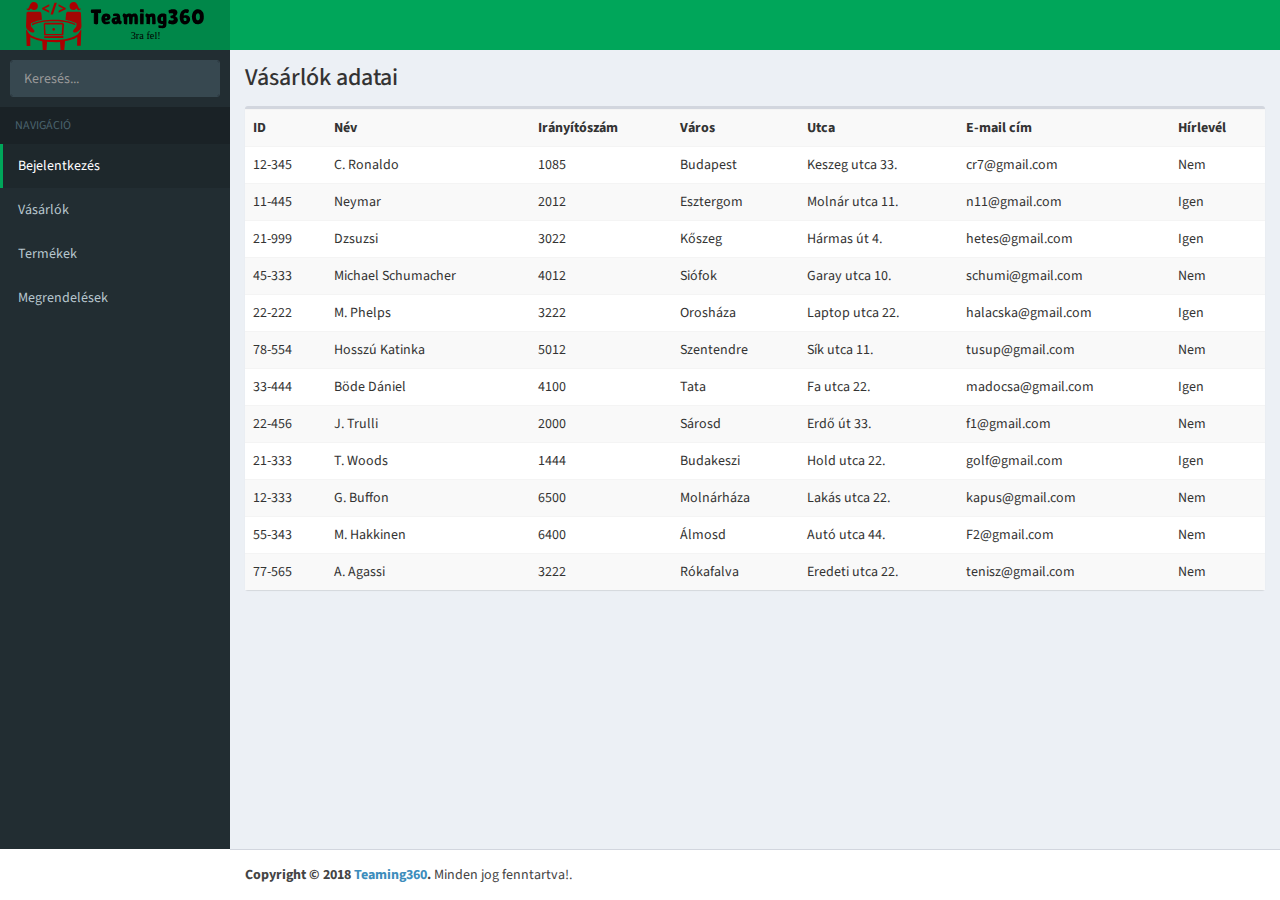
==== commit 3cdfe36a: "Upgraded Font Awesome to 5.0" ====
--- a/customer.html
+++ b/customer.html
@@ -5,12 +5,12 @@
 <head>
   <meta charset="utf-8">
   <meta http-equiv="X-UA-Compatible" content="IE=edge">
-  <title>Vásárlók</title>
+  <title>Bejelentkezés</title>
   <!-- Tell the browser to be responsive to screen width -->
   <meta content="width=device-width, initial-scale=1, maximum-scale=1, user-scalable=no" name="viewport">
   <link rel="stylesheet" href="css/bootstrap.min.css">
   <!-- Font Awesome -->
-  <link rel="stylesheet" href="font-awesome-4.7.0/css/font-awesome.css">
+  <link rel="stylesheet" href="https://use.fontawesome.com/releases/v5.1.0/css/all.css" integrity="sha384-lKuwvrZot6UHsBSfcMvOkWwlCMgc0TaWr+30HWe3a4ltaBwTZhyTEggF5tJv8tbt" crossorigin="anonymous">
   <!-- Ionicons -->
   <link rel="stylesheet" href="css/ionicons.min.css">
   <!-- Theme style -->
@@ -19,6 +19,14 @@
   <link rel="stylesheet" href="css/_all-skins.css">
   <!-- Google Font -->
   <link rel="stylesheet" href="https://fonts.googleapis.com/css?family=Source+Sans+Pro:300,400,600,700,300italic,400italic,600italic">
+  <!-- Favicons -->
+  <link rel="apple-touch-icon" sizes="180x180" href="img/favicons//apple-touch-icon.png">
+  <link rel="icon" type="image/png" sizes="32x32" href="img/favicons//favicon-32x32.png">
+  <link rel="icon" type="image/png" sizes="16x16" href="img/favicons//favicon-16x16.png">
+  <link rel="manifest" href="img/favicons//site.webmanifest">
+  <link rel="mask-icon" href="img/favicons//safari-pinned-tab.svg" color="#5bbad5">
+  <meta name="msapplication-TileColor" content="#ffc40d">
+  <meta name="theme-color" content="#ffffff">
 
   <link rel="stylesheet" href="css/style.css">
 </head>
@@ -46,6 +54,7 @@
         <!-- Sidebar toggle button-->
         <a href="#" class="sidebar-toggle" data-toggle="push-menu" role="button">
           <span class="sr-only">Menü ki/bezár</span>
+          <span class="fas fa-bars"></span>
         </a>
       </nav>
     </header>
@@ -74,25 +83,25 @@
           <!-- Optionally, you can add icons to the links -->
           <li class="active">
             <a href="login.html">
-              <i class="fa fa-link"></i>
+              <i class="fas fa-sign-in-alt"></i>
               <span>Bejelentkezés</span>
             </a>
           </li>
           <li>
             <a href="#">
-              <i class="fa fa-link"></i>
+              <i class="fas fa-users"></i>
               <span>Vásárlók</span>
             </a>
           </li>
           <li>
             <a href="product.html">
-              <i class="fa fa-link"></i>
+              <i class="fas fa-basketball-ball"></i>
               <span>Termékek</span>
             </a>
           </li>
           <li>
             <a href="order.html">
-              <i class="fa fa-link"></i>
+              <i class="fas fa-truck"></i>
               <span>Megrendelések</span>
             </a>
           </li>
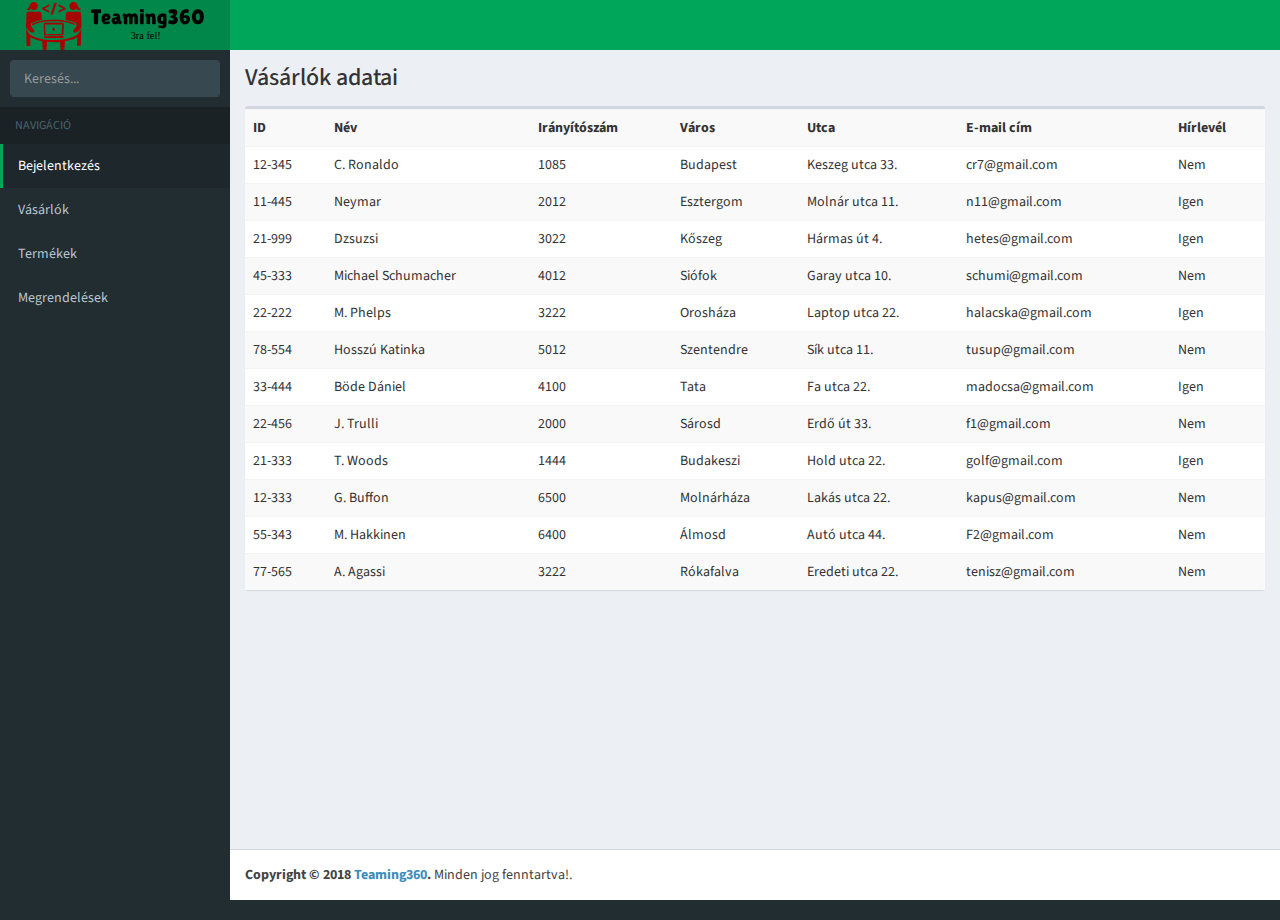
==== commit 272eace7: "More bugs..." ====
--- a/customer.html
+++ b/customer.html
@@ -5,7 +5,7 @@
 <head>
   <meta charset="utf-8">
   <meta http-equiv="X-UA-Compatible" content="IE=edge">
-  <title>Bejelentkezés</title>
+  <title>Vásárlók</title>
   <!-- Tell the browser to be responsive to screen width -->
   <meta content="width=device-width, initial-scale=1, maximum-scale=1, user-scalable=no" name="viewport">
   <link rel="stylesheet" href="css/bootstrap.min.css">
@@ -255,7 +255,7 @@
           <!-- /.content -->
         </div>
       <!-- /.content -->
-    </div>
+    
     <!-- /.content-wrapper -->
 
     <!-- Main Footer -->
@@ -264,6 +264,7 @@
       <strong>Copyright &copy; 2018
         <a href="#"><b>Teaming</b>360</a>.</strong> Minden jog fenntartva!.
     </footer>
+    ::after
   </div>
   <!-- ./wrapper -->
 
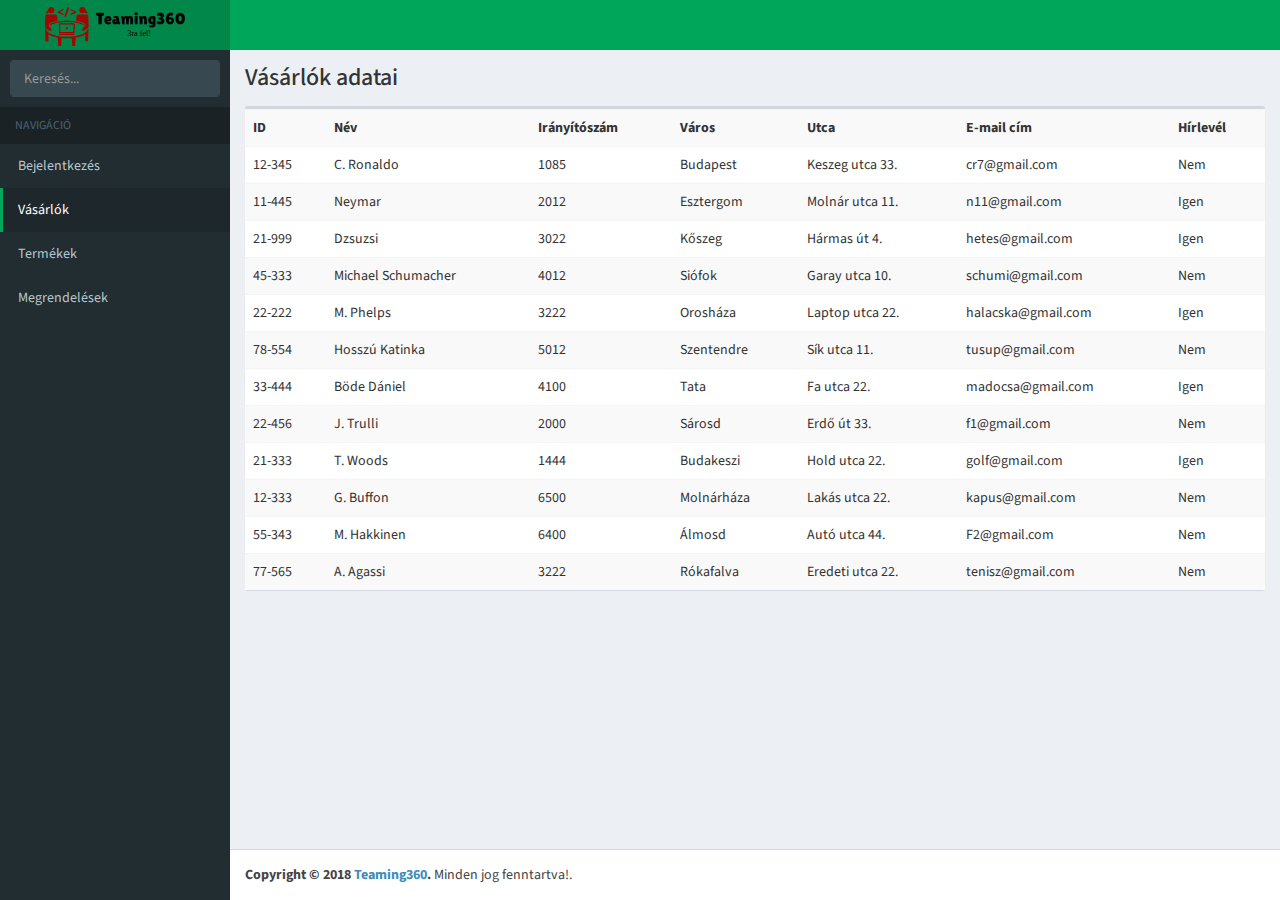
==== commit 494697a9: "More bugs" ====
--- a/customer.html
+++ b/customer.html
@@ -81,13 +81,13 @@
         <ul class="sidebar-menu" data-widget="tree">
           <li class="header">NAVIGÁCIÓ</li>
           <!-- Optionally, you can add icons to the links -->
-          <li class="active">
+          <li>
             <a href="login.html">
               <i class="fas fa-sign-in-alt"></i>
               <span>Bejelentkezés</span>
             </a>
           </li>
-          <li>
+          <li class="active">
             <a href="#">
               <i class="fas fa-users"></i>
               <span>Vásárlók</span>
@@ -264,7 +264,7 @@
       <strong>Copyright &copy; 2018
         <a href="#"><b>Teaming</b>360</a>.</strong> Minden jog fenntartva!.
     </footer>
-    ::after
+    
   </div>
   <!-- ./wrapper -->
 
--- a/css/style.css
+++ b/css/style.css
@@ -1,14 +1,14 @@
 img.teaming-logo-small {
-    width: 100%;
+    width: 70%;
     max-width: 50px;
 }
 
 img.teaming-logo-normal {
-    height: 100%;
+    width: 70%;
     max-height: 50px;
 }
 
 img.teaming-logo-medium {
-    height: 100%;
+    width: 70%;
     max-height: 100px;
 }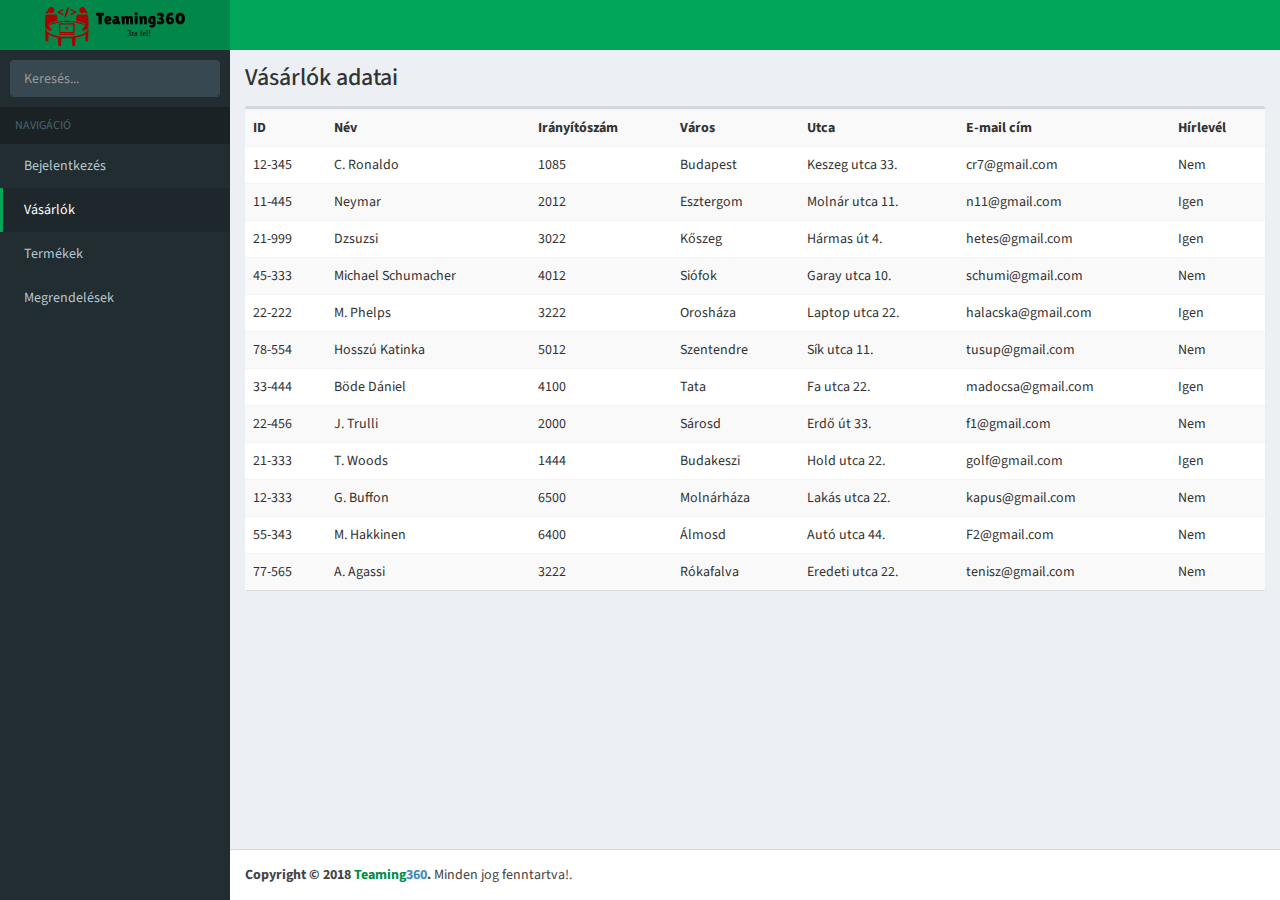
==== commit 6954b79d: "Minor changes in color and FA icons" ====
--- a/customer.html
+++ b/customer.html
@@ -84,25 +84,25 @@
           <li>
             <a href="login.html">
               <i class="fas fa-sign-in-alt"></i>
-              <span>Bejelentkezés</span>
+              <span>&nbsp;&nbsp;Bejelentkezés</span>
             </a>
           </li>
           <li class="active">
             <a href="#">
               <i class="fas fa-users"></i>
-              <span>Vásárlók</span>
+              <span>&nbsp;&nbsp;Vásárlók</span>
             </a>
           </li>
           <li>
             <a href="product.html">
               <i class="fas fa-basketball-ball"></i>
-              <span>Termékek</span>
+              <span>&nbsp;&nbsp;Termékek</span>
             </a>
           </li>
           <li>
             <a href="order.html">
               <i class="fas fa-truck"></i>
-              <span>Megrendelések</span>
+              <span>&nbsp;&nbsp;Megrendelések</span>
             </a>
           </li>
         </ul>
@@ -262,7 +262,7 @@
     <footer class="main-footer">
       <!-- Default to the left -->
       <strong>Copyright &copy; 2018
-        <a href="#"><b>Teaming</b>360</a>.</strong> Minden jog fenntartva!.
+        <a href="#"><b class="green-text">Teaming</b>360</a>.</strong> Minden jog fenntartva!.
     </footer>
     
   </div>
--- a/css/style.css
+++ b/css/style.css
@@ -11,4 +11,12 @@
 img.teaming-logo-medium {
     width: 70%;
     max-height: 100px;
+}
+
+.login-box {
+    margin: 1% auto;
+}
+
+.green-text {
+    color: #008d4c;
 }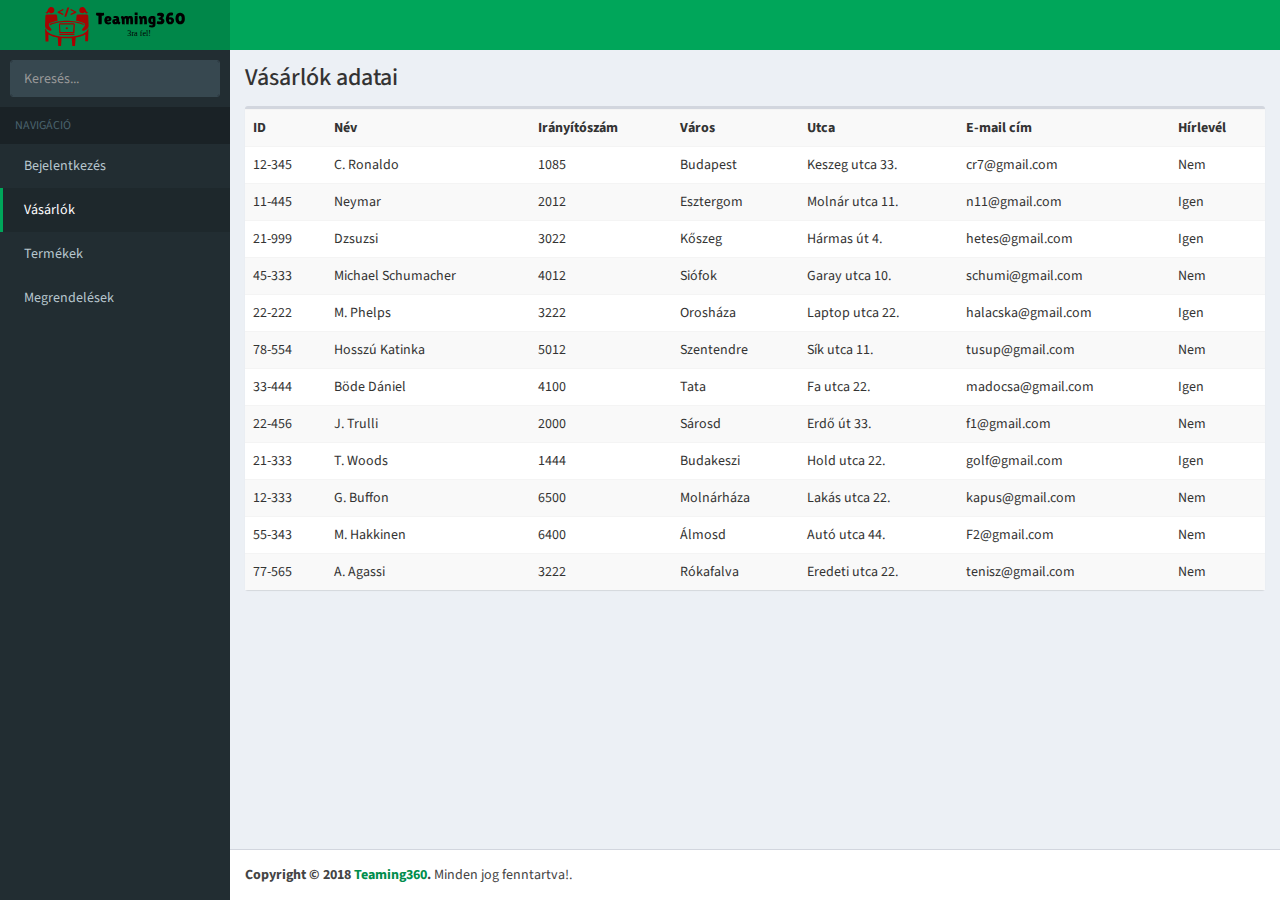
==== commit 0917c199: "Changes to font color" ====
--- a/customer.html
+++ b/customer.html
@@ -262,7 +262,7 @@
     <footer class="main-footer">
       <!-- Default to the left -->
       <strong>Copyright &copy; 2018
-        <a href="#"><b class="green-text">Teaming</b>360</a>.</strong> Minden jog fenntartva!.
+        <a class="green-text" href="#"><b>Teaming</b>360</a>.</strong> Minden jog fenntartva!.
     </footer>
     
   </div>
